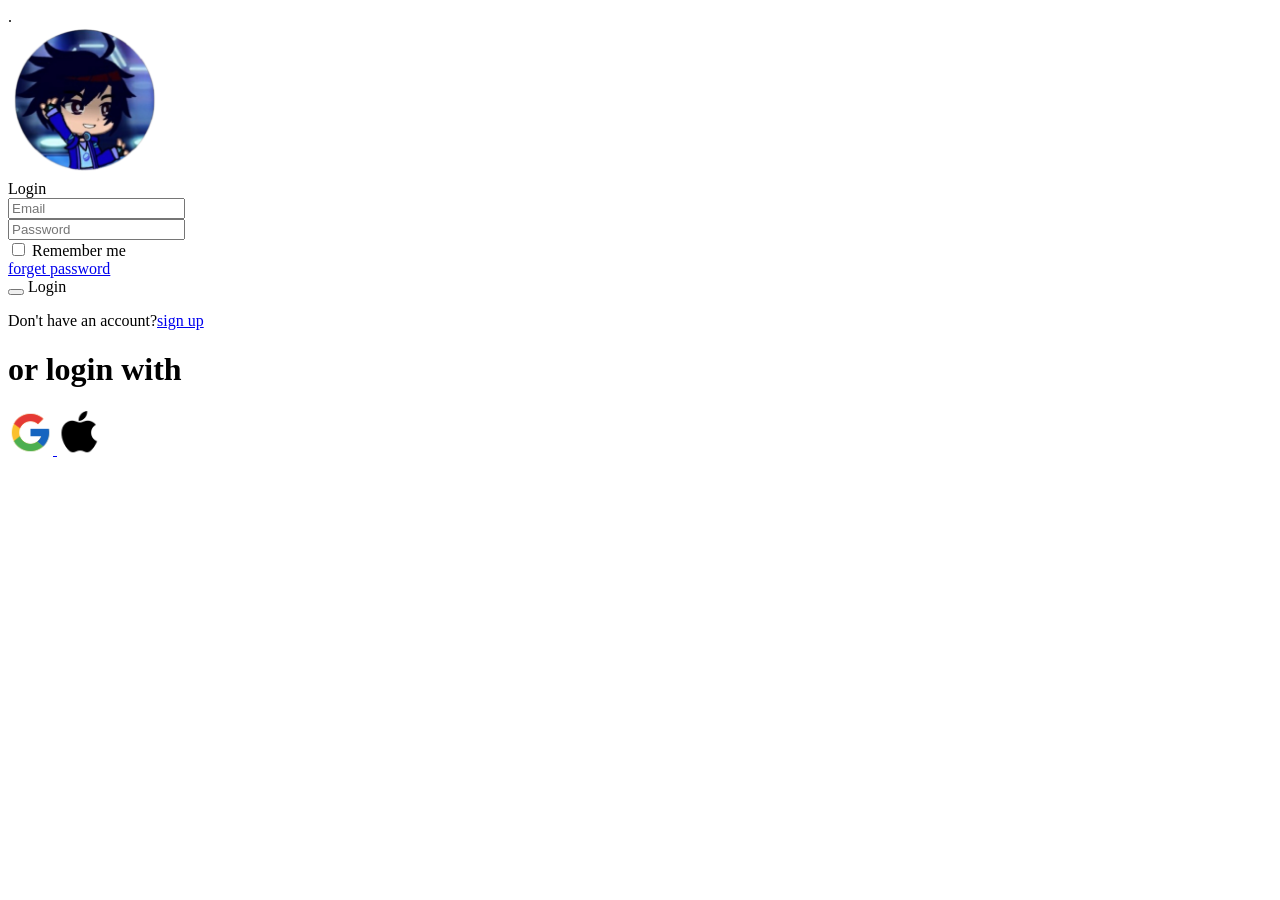
==== index.html @ bf9025ec "Update index.html" ====
<!DOCTYPE html>
<html lang="en">
<head>
  <meta charset="UTF-8">
  <meta http-equiv="X-UA-Compatible" content="IE=Edge">
  <meta name="viewport" content="width=device-width, initial-scale=1">

  <title>HTML</title>
  
  <!-- HTML -->
  

  <!-- Custom Styles -->.
  <link rel="stylesheet" href="style.css">
</head>

<body>
  <form method="get">
  <div class="login-box">
    <div class="login-header">
      <img src="/1000982650-removebg-preview.png" height="150px">
      <header>Login</header>
    </div>
    <div class="input box">
      <input type="email" class="input-field" placeholder="Email" >
    </div>
        <div class="input box">
      <input type="Password" class="input-field" placeholder="Password" >
    </div>
    <div class="forget">
      <section>
        <input type="checkbox" id="check">
        <label for="check">Remember me</label>
      </section>
      <section>
        <a href="#">forget password</a>
      </section>
    </div>
    <div class="input-submit">
      <button class="submit-btn" id="submit"></button>
      <label for="submit">Login</label>
        </div>
        <div class="sign-up-link">
          <p>Don't have an account?<a href="/signup.html">sign up</a></p>
        </div>
         <h1>or login with</h1>
     <div class="login-by">
          <a href="https://accounts.google.com/v3/signin/identifier?continue=https%3A%2F%2Fwww.google.com%2F&dsh=S-47457100%3A1769067854072855&ec=GAZAmgQ&hl=en&ifkv=AXbMIuBnGF4JsJAN94dFUFbu_Vv7pG8hKa-lmCrwJtvP-dMvR3HcX492XTtC8HivbLkCqiHmV7nOXw&passive=true&flowName=GlifWebSignIn&flowEntry=ServiceLogin">
          <img  src="/icons8-google-48.png" height="45px"> <a href="/Home.html">
          <img  src="/icons8-apple-logo-50.png" alt=""height="45px"></a>
        </div>
        </div>
    
  </div>
  
  </form>
  <script src="/f.js"></script>

</body>
</html>
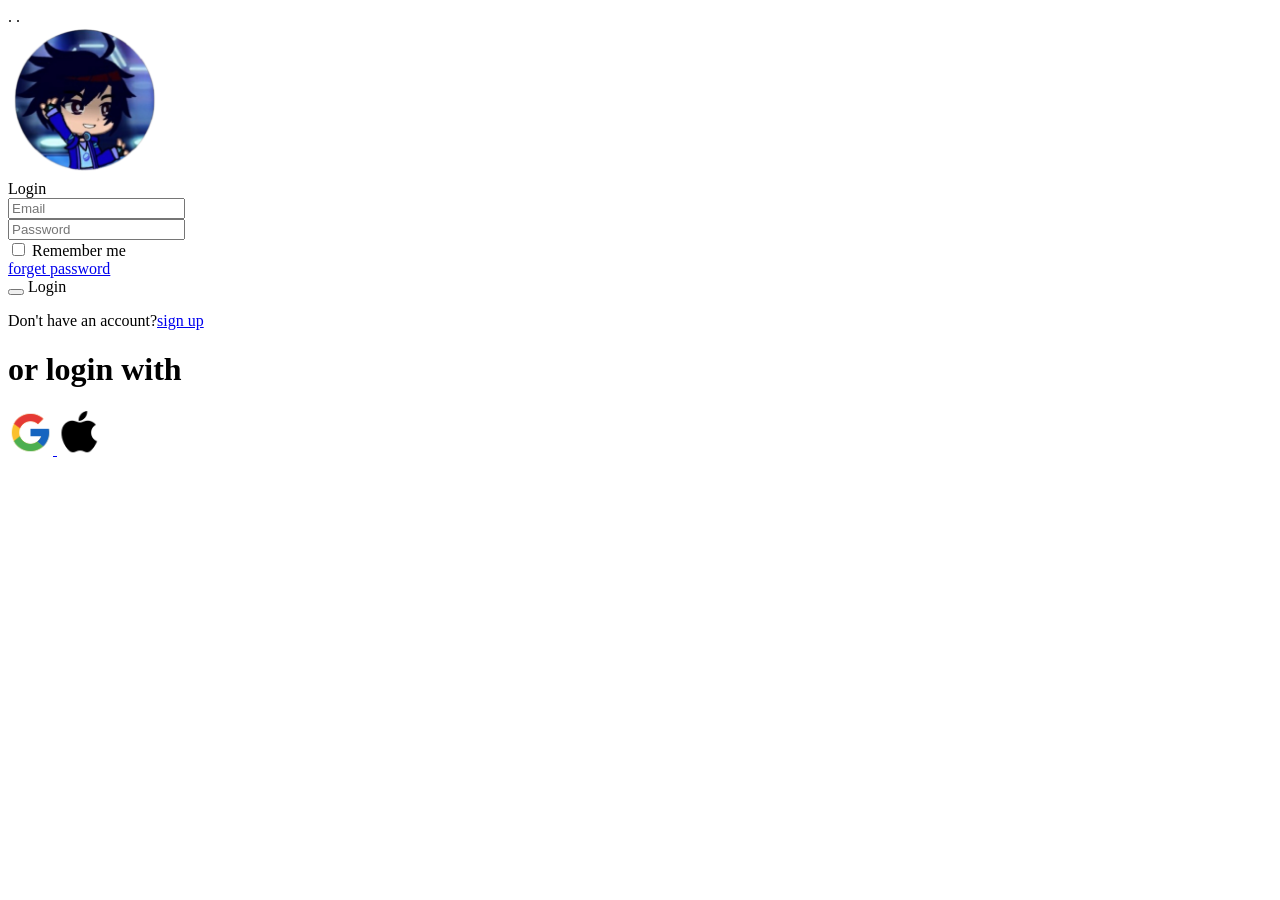
==== commit 4d8c7aae: "Update index.html" ====
--- a/index.html
+++ b/index.html
@@ -8,7 +8,7 @@
   <title>HTML</title>
   
   <!-- HTML -->
-  
+  .
 
   <!-- Custom Styles -->.
   <link rel="stylesheet" href="style.css">
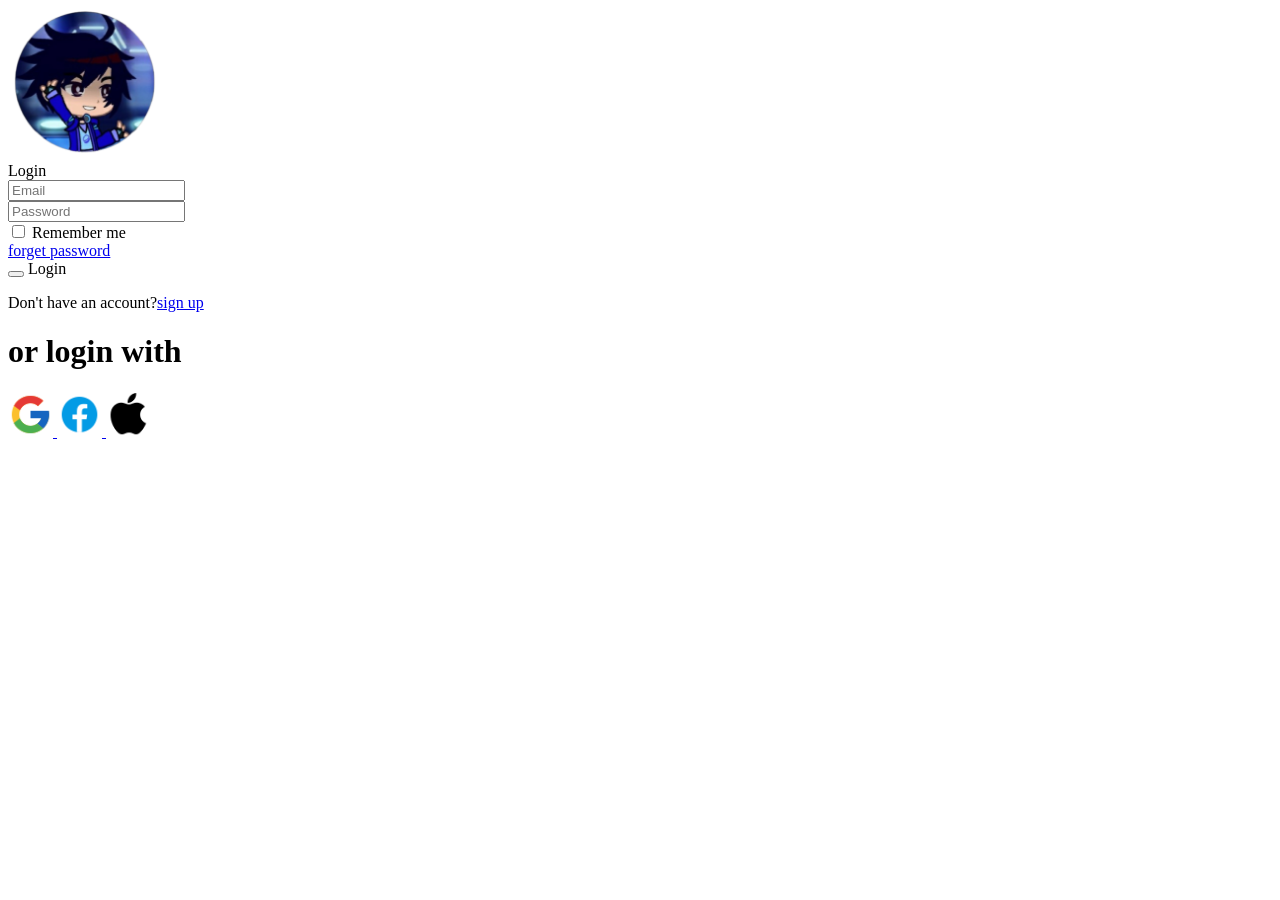
==== commit 16028b99: "Update index.html" ====
--- a/index.html
+++ b/index.html
@@ -8,9 +8,9 @@
   <title>HTML</title>
   
   <!-- HTML -->
-  .
+  
 
-  <!-- Custom Styles -->.
+  <!-- Custom Styles -->
   <link rel="stylesheet" href="style.css">
 </head>
 
@@ -45,8 +45,8 @@
         </div>
          <h1>or login with</h1>
      <div class="login-by">
-          <a href="https://accounts.google.com/v3/signin/identifier?continue=https%3A%2F%2Fwww.google.com%2F&dsh=S-47457100%3A1769067854072855&ec=GAZAmgQ&hl=en&ifkv=AXbMIuBnGF4JsJAN94dFUFbu_Vv7pG8hKa-lmCrwJtvP-dMvR3HcX492XTtC8HivbLkCqiHmV7nOXw&passive=true&flowName=GlifWebSignIn&flowEntry=ServiceLogin">
-          <img  src="/icons8-google-48.png" height="45px"> <a href="/Home.html">
+          <a href="/Home.html">
+          <img  src="/icons8-google-48.png" height="45px"> <a href="https://m.facebook.com/"><img src="/icons8-facebook-48.png" height="45px"> <a href="https://account.apple.com/">
           <img  src="/icons8-apple-logo-50.png" alt=""height="45px"></a>
         </div>
         </div>
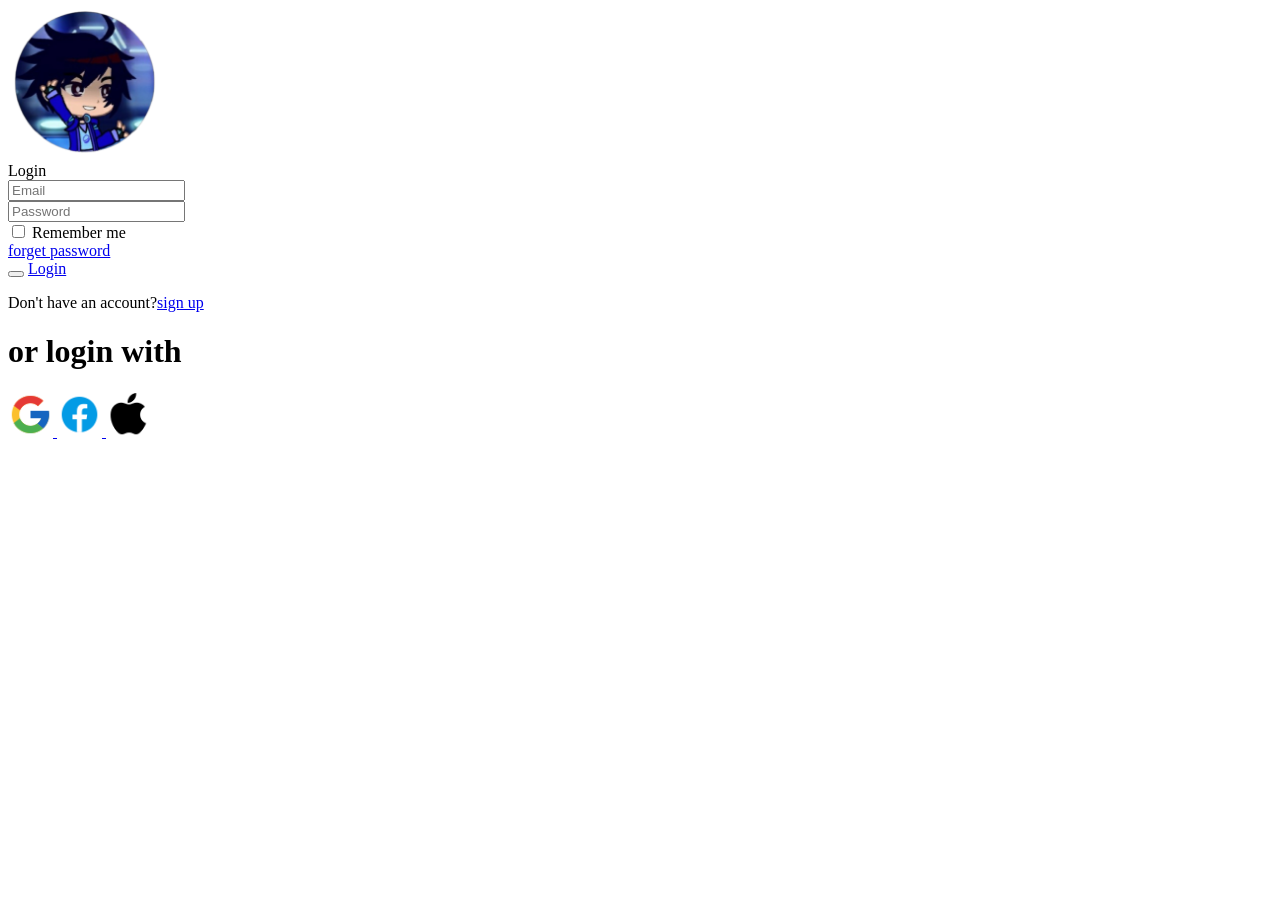
==== commit 8a147837: "Update index.html" ====
--- a/index.html
+++ b/index.html
@@ -38,7 +38,7 @@
     </div>
     <div class="input-submit">
       <button class="submit-btn" id="submit"></button>
-      <label for="submit">Login</label>
+      <a href="/Home.html">Login</a>
         </div>
         <div class="sign-up-link">
           <p>Don't have an account?<a href="/signup.html">sign up</a></p>
@@ -46,7 +46,7 @@
          <h1>or login with</h1>
      <div class="login-by">
           <a href="/Home.html">
-          <img  src="/icons8-google-48.png" height="45px"> <a href="https://m.facebook.com/"><img src="/icons8-facebook-48.png" height="45px"> <a href="https://account.apple.com/">
+          <img  src="/icons8-google-48.png" height="45px"> <a href="/Home.html"><img src="/icons8-facebook-48.png" height="45px"> <a href="/Home.html">
           <img  src="/icons8-apple-logo-50.png" alt=""height="45px"></a>
         </div>
         </div>
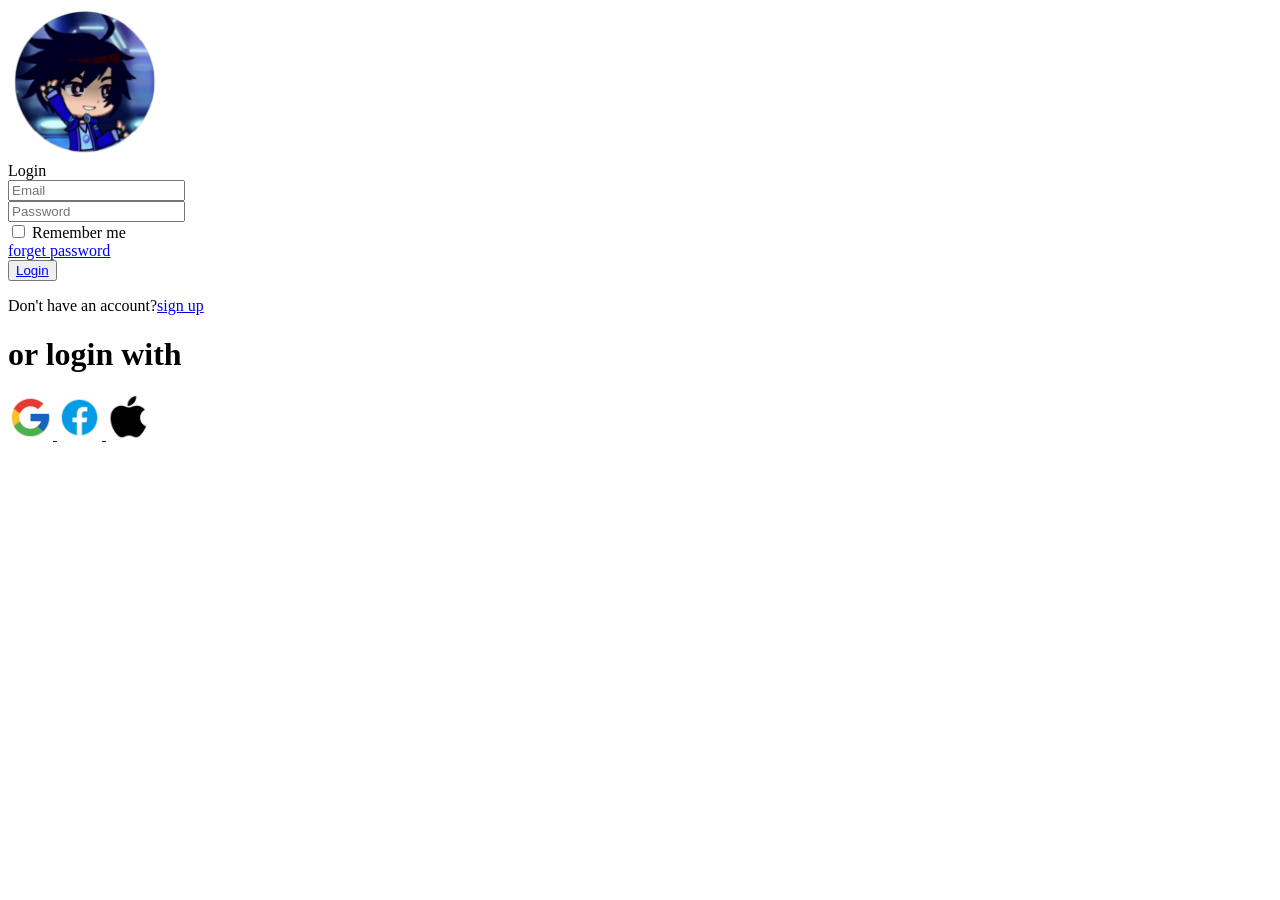
==== commit fa5bb193: "Update index.html" ====
--- a/index.html
+++ b/index.html
@@ -37,9 +37,9 @@
       </section>
     </div>
     <div class="input-submit">
-      <button class="submit-btn" id="submit"></button>
-      <a href="/Home.html">Login</a>
-        </div>
+      <button class="submit-btn" id="submit">  <a href="/Home.html">Login</a>
+     </button>
+       </div>
         <div class="sign-up-link">
           <p>Don't have an account?<a href="/signup.html">sign up</a></p>
         </div>
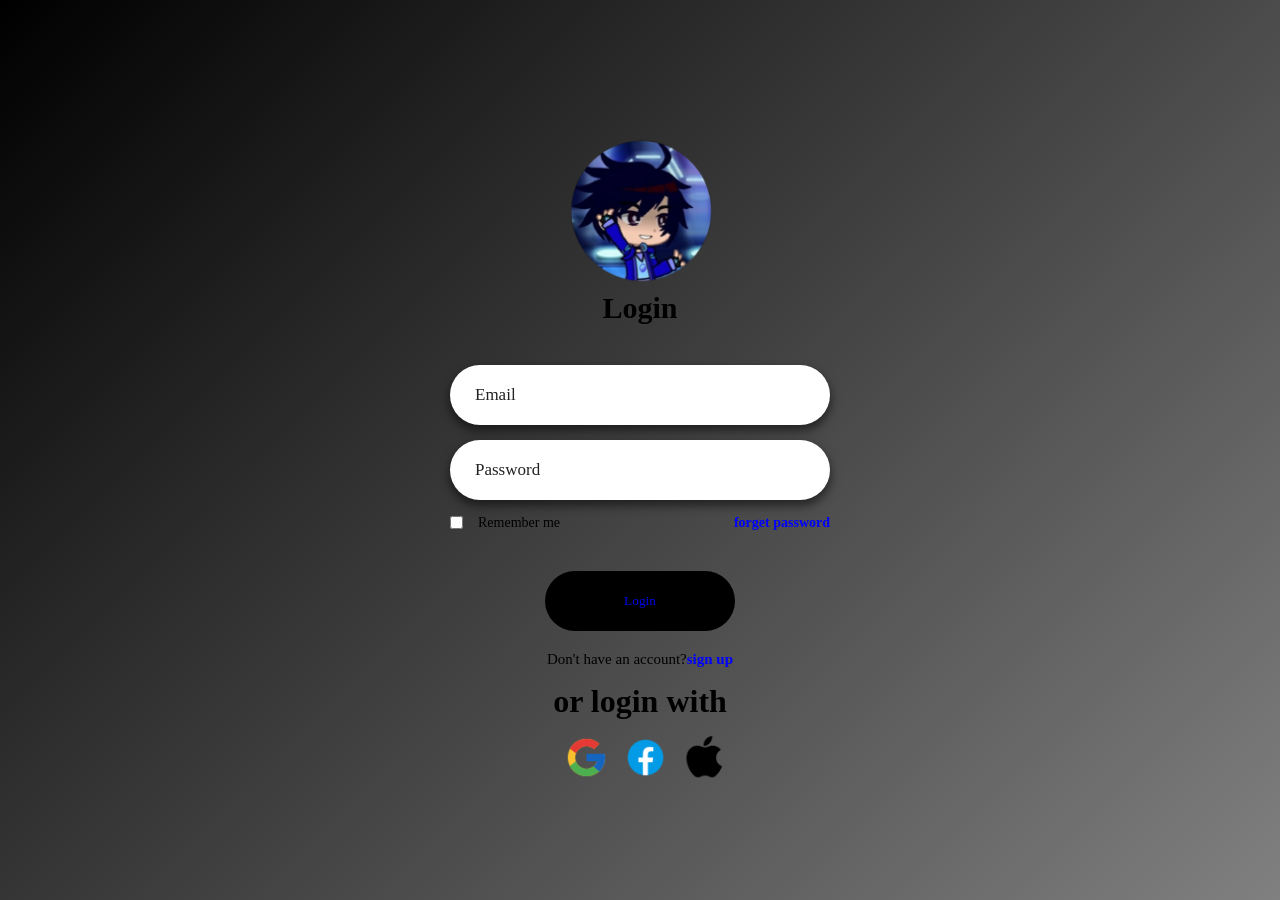
==== commit 671caa07: "Update index.html" ====
--- a/index.html
+++ b/index.html
@@ -14,7 +14,7 @@
   <link rel="stylesheet" href="style.css">
 </head>
 
-<body>
+<body background="/black-geometric-memphis-social-banner_53876-116843.jpg">
   <form method="get">
   <div class="login-box">
     <div class="login-header">
--- a/style.css
+++ b/style.css
@@ -0,0 +1,128 @@
+*{
+    margin: 0;
+    padding: 0;
+    box-sizing: border-box;
+    font-family: "poppins","sans-serif";
+    overflow:"hidden"
+}
+body{
+    display: flex;
+    justify-content: center;
+    align-items: center;
+    min-height: 100vh;
+    background: linear-gradient(135deg,black,grey
+  );
+  overflow: hidden;
+}
+.login-box{
+    display: flex;
+    justify-content: center;
+    flex-direction: column;
+    width: 440px;
+    height: 480px;
+    padding: 30px;
+    
+}
+.login-header{
+    text-align: center;
+    margin: 20px 0 40px 0;
+}
+.login-header header{
+    color: black;
+    font-size: 30px;
+    font-weight: 600;
+}
+.input-field{
+    width: 100%;
+    height: 60px;
+    font-size: 17px;
+    padding:0 25px;
+    margin-bottom: 15px;
+    border-radius: 30px;
+    border:none;
+    box-shadow: 0px 5px 10px 1px  rgb(0, 0, 0,0.5);
+    outline: none;
+    transition:.3s;
+    }
+::placeholder {
+    font-weight: 500%;
+    color: #222;
+        
+    }
+.input-field:focus  {
+    width: 105%;
+} 
+.forget{
+    display: flex;
+    justify-content: space-between;
+    margin-bottom: 40px;
+}
+section{
+    display: flex;
+    align-items: center;
+    font-size: 14px;
+    color: black;
+}
+#check{
+    margin-right: 15px;
+}
+a{
+    text-decoration: none;
+}
+a:hover{
+    text-decoration: underline;
+}
+section a{
+    color: blue;
+    font-weight: 600;
+}
+.input-submit{
+    position: relative;
+}
+.submit-btn{
+    margin-left: 95px;
+    width: 50%;
+    height: 60px;
+    background: black;
+    border: none;
+    border-radius: 30px;
+    cursor: pointer;
+    transition: .3s;
+    color: white;
+}
+.input-submit label{
+    position: absolute;
+    top: 45%;
+    left: 50%;
+    color: #fff;
+  -webkit-transform: translate(-50%,-50%);
+ -ms-transform:translate(-50%,-50%);
+    transform: translate(-50%,-50%);
+cursor: pointer;
+
+}
+.submit-btn :hover{
+    background-color: #000;
+    transform: scale(1.05,1);
+}
+.sign-up-link{
+    text-align: center;
+    font-size: 15px;
+    margin-top: 20px;
+}
+.sign-up-link a{
+    color: blue;
+    font-weight: 600;
+}
+h1{
+    text-decoration: line;
+    text-align: center;
+    margin-top: 15px;
+}
+.login-by{
+    margin-top: 15px;
+    text-align: center;
+}
+.login-by a{
+    margin-left: 10px;
+}
